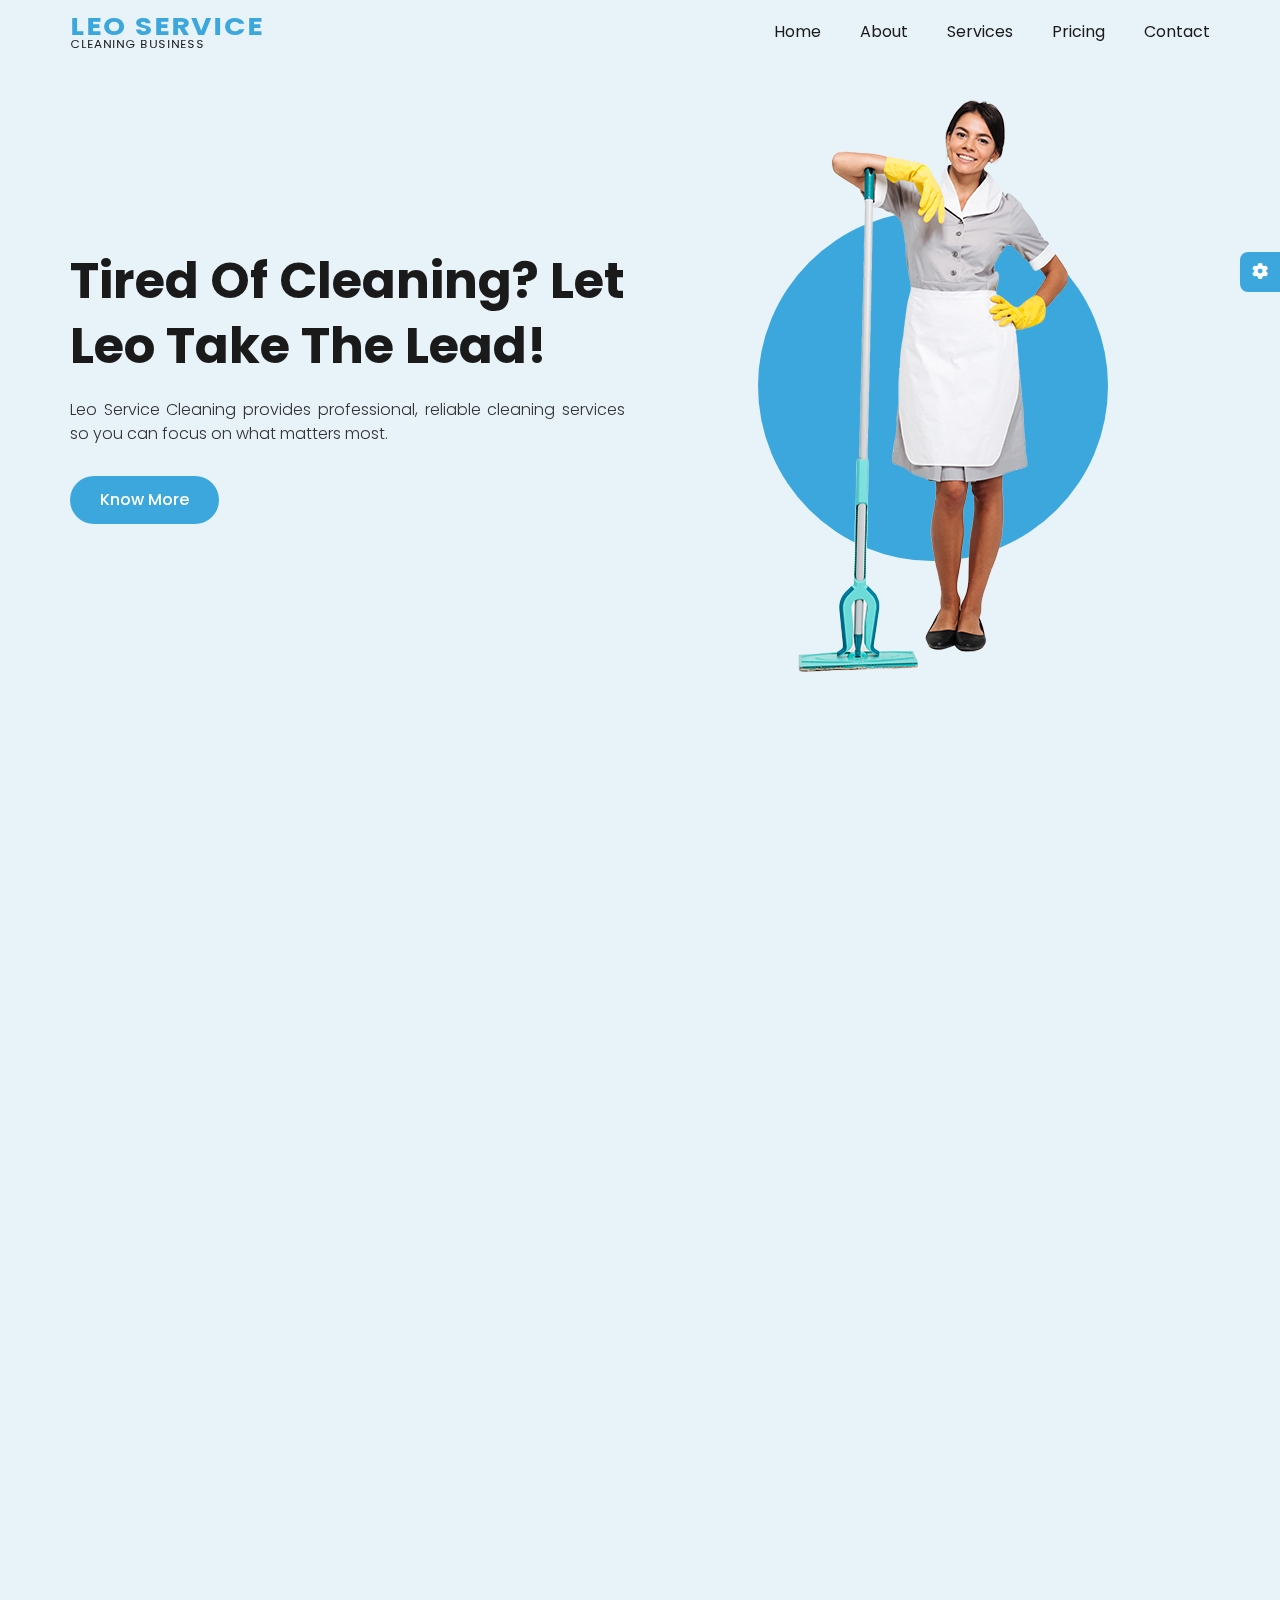
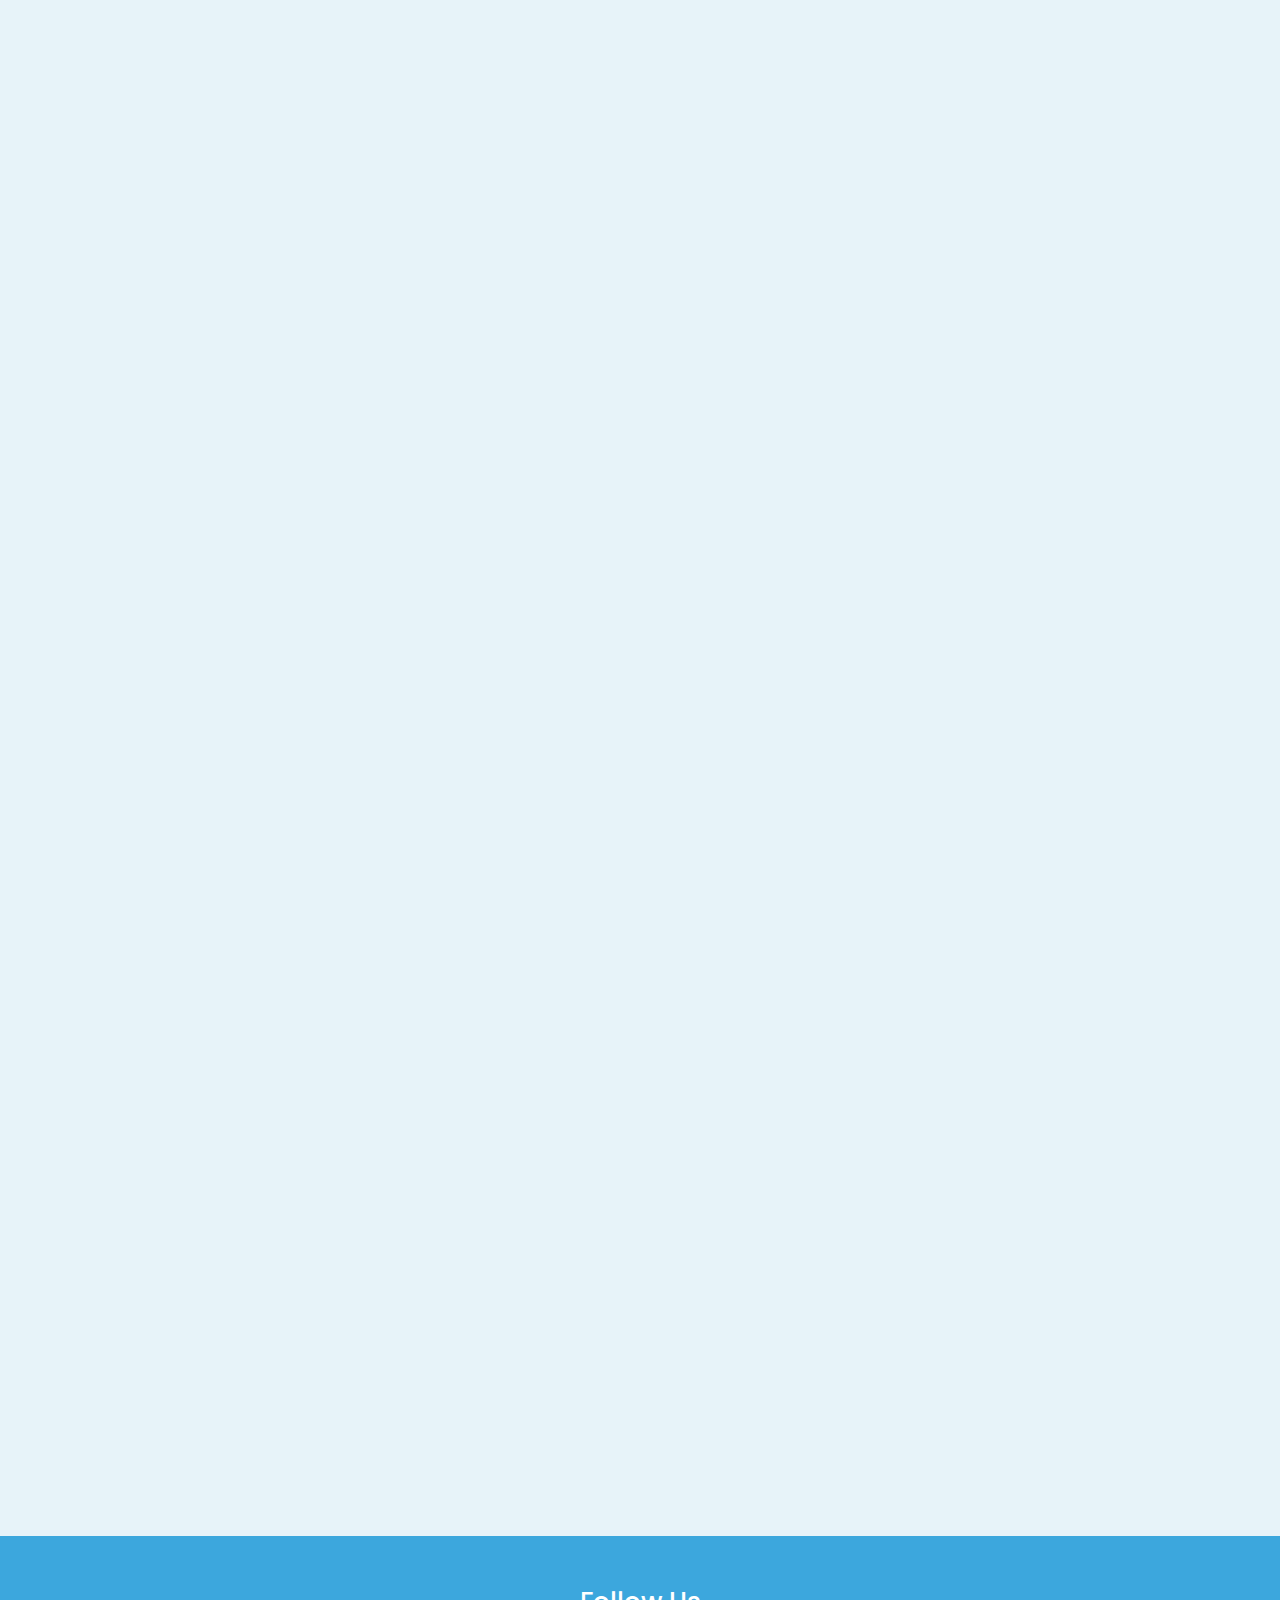
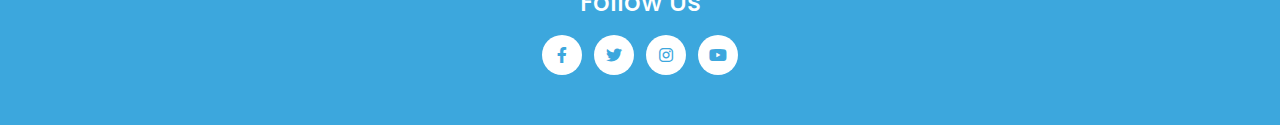
==== index.html @ 27004091 "Add files via upload" ====
<!DOCTYPE html>
<html lang="en">
<head>
  <title> Leo Service - Cleaning Service </title>
  <meta charset="utf-8">
  <meta name="viewport" content="width=device-width, initial-scale=1">
  <link type="text/css" rel="stylesheet" href="css/fontawesome.min.css" />
  <link type="text/css" rel="stylesheet" href="css/aos.css" />
  <link type="text/css" rel="stylesheet" href="css/style-switcher.css" />
  <link type="text/css" rel="stylesheet" href="css/style.css" />
</head>
<body>

  <!-- preloader start -->
  <div class="preloader js-preloader">
    <div></div>
  </div>
  <!-- preloader end -->

<!-- page wrapper start -->
<div class="page-wrapper">

  <!-- header start -->
  <header class="header js-header">
    <div class="container">
      <div class="logo" data-aos="fade-down" data-aos-duration="1000">
        <a href="#">Leo Service <span>cleaning Business</span></a>
      </div>
      <button type="button" class="nav-toggler js-nav-toggler" data-aos="fade-down" data-aos-duration="1000">
        <span></span>
      </button>
      <nav class="nav js-nav">
        <ul data-aos="fade-down" data-aos-duration="1000">
          <li><a href="#home">home</a></li>
          <li><a href="#about">about</a></li>
          <li><a href="#services">services</a></li>
          <li><a href="#pricing">pricing</a></li>
          <li><a href="#contact">contact</a></li>
        </ul>
      </nav>
    </div>
  </header>
  <!-- header end -->

  <!-- home section start -->
  <section class="home" id="home">
    <div class="container">
      <div class="grid">
        <div class="home-text">
          <h1 data-aos="fade-up" data-aos-duration="1000">Tired of Cleaning? Let Leo Take the Lead! </h1>
          <p data-aos="fade-up" data-aos-duration="1000" data-aos-delay="150"> Leo Service Cleaning provides professional, reliable cleaning services so you can focus on what matters most.</p>
          <div class="btn-wrap" data-aos="fade-up" data-aos-duration="1000" data-aos-delay="300">
            <a href="#about" class="btn">know more</a>
          </div>
        </div>
        <div class="home-img">
          <div class="circle-wrap" data-aos="fade-right" data-aos-duration="1000">
            <div class="circle"></div>
          </div>
          <img src="img/home-img.png" alt="img" data-aos="fade-left" data-aos-duration="1000">
        </div>
      </div>
    </div>
  </section>
  <!-- home section end -->

  <!-- about section start -->
  <section class="about section-padding" id="about">
    <div class="container">
      <div class="grid">
        <div class="about-img">
          <div class="img-box" data-aos="zoom-in" data-aos-duration="1000">
            <img src="img/about-img.png" alt="img">
            <div class="box box-1">
              <span>2.5k</span>
              <p>satisfied clients</p>
            </div>
          </div>
        </div>
        <div class="about-text">
          <div class="section-title">
            <span class="title" data-aos="fade-up" data-aos-duration="600">about us</span>
            <h2 class="sub-title" data-aos="fade-up" data-aos-duration="600">we're cleaning since 2020</h2>
          </div>
          <p data-aos="fade-up" data-aos-duration="600"><strong>Welcome to Leo Service Cleaning! </strong> We are a dedicated cleaning service passionate about providing exceptional cleaning experiences for our clients.</p>
          <p data-aos="fade-up" data-aos-duration="600"><strong>More than just cleaning, we offer peace of mind.</strong> Our team of highly trained and reliable cleaning professionals take pride in delivering a spotless clean that meets your specific needs. Whether you're a busy homeowner or a business owner looking for a professional touch, we're here to help you reclaim your time and enjoy a clean, healthy environment.</p>
        </div>
      </div>
    </div>
  </section>
  <!-- about section end -->

  <!-- services section start -->
  <section class="services section-padding" id="services">
    <div class="container">
      <div class="section-title">
        <span class="title" data-aos="fade-up" data-aos-duration="600">services</span>
        <h2 class="sub-title" data-aos="fade-up" data-aos-duration="600">what we do</h2>
      </div>
      <div class="grid">
        <!-- services item start -->
        <div class="services-item" data-aos="fade-up" data-aos-duration="600">
          <div class="img-box">
            <img src="img/service/house.jpg" alt="carpet">
          </div>
          <h3>carpet cleaning</h3>
        </div>
        <!-- services item end -->
        <!-- services item start -->
        <div class="services-item" data-aos="fade-up" data-aos-duration="600" data-aos-delay="100">
          <div class="img-box">
            <img src="img/service/window.jpg" alt="window">
          </div>
          <h3>window cleaning</h3>
        </div>
        <!-- services item end -->
        <!-- services item start -->
        <div class="services-item" data-aos="fade-up" data-aos-duration="600" data-aos-delay="200">
          <div class="img-box">
            <img src="img/service/bathroom.jpg" alt="bathroom">
          </div>
          <h3>bathroom cleaning</h3>
        </div>
        <!-- services item end -->
        <!-- services item start -->
        <div class="services-item" data-aos="fade-up" data-aos-duration="600" data-aos-delay="300">
          <div class="img-box">
            <img src="img/service/furniture.png" alt="furniture">
          </div>
          <h3>furniture cleaning</h3>
        </div>
        <!-- services item end -->
      </div>
    </div>
  </section>
  <!-- services section end -->

  <!-- pricing section start -->
  <section class="pricing section-padding" id="pricing">
    <div class="container">
      <div class="section-title">
        <span class="title" data-aos="fade-up" data-aos-duration="600">pricing</span>
        <h2 class="sub-title" data-aos="fade-up" data-aos-duration="600">our pricing plans</h2>
      </div>
      <div class="grid">
        <!-- basic plan start -->
        <div class="pricing-item" data-aos="fade-up" data-aos-duration="1000">
          <div class="pricing-header">
            <h3>basic</h3>
            <div class="price"><span>$299</span> montly</div>
          </div>
          <div class="pricing-body">
            <ul>
              <li><i class="fas fa-check"></i> window cleaning</li>
              <li><i class="fas fa-check"></i> carpet cleaning</li>
              <li><i class="fas fa-times"></i> furniture cleaning</li>
              <li><i class="fas fa-times"></i> car cleaning</li>
              <li><i class="fas fa-times"></i> bathroom cleaning</li>
            </ul>
          </div>
          <div class="pricing-footer">
            <a href="#" class="btn">get started</a>
          </div>
        </div>
        <!-- basic plan end -->

        <!-- standard plan start -->
        <div class="pricing-item" data-aos="fade-up" data-aos-duration="1000" data-aos-delay="100">
          <div class="pricing-header">
            <h3>standard</h3>
            <div class="price"><span>$499</span> montly</div>
          </div>
          <div class="pricing-body">
            <ul>
              <li><i class="fas fa-check"></i> window cleaning</li>
              <li><i class="fas fa-check"></i> carpet cleaning</li>
              <li><i class="fas fa-check"></i> furniture cleaning</li>
              <li><i class="fas fa-check"></i> car cleaning</li>
              <li><i class="fas fa-times"></i> bathroom cleaning</li>
            </ul>
          </div>
          <div class="pricing-footer">
            <a href="#" class="btn">get started</a>
          </div>
        </div>
        <!-- standard plan end -->

        <!-- premium plan start -->
        <div class="pricing-item" data-aos="fade-up" data-aos-duration="1000" data-aos-delay="200">
          <div class="pricing-header">
            <h3>premium</h3>
            <div class="price"><span>$899</span> montly</div>
          </div>
          <div class="pricing-body">
            <ul>
              <li><i class="fas fa-check"></i> window cleaning</li>
              <li><i class="fas fa-check"></i> carpet cleaning</li>
              <li><i class="fas fa-check"></i> furniture cleaning</li>
              <li><i class="fas fa-check"></i> car cleaning</li>
              <li><i class="fas fa-check"></i> bathroom cleaning</li>
            </ul>
          </div>
          <div class="pricing-footer">
            <a href="#" class="btn">get started</a>
          </div>
        </div>
        <!-- premium plan end -->
      </div>
    </div>
  </section>
  <!-- pricing section end -->

  <!-- contact section start -->
  <section class="contact section-padding" id="contact">
    <div class="container">
      <div class="section-title">
        <span class="title" data-aos="fade-up" data-aos-duration="600">contact us</span>
        <h2 class="sub-title" data-aos="fade-up" data-aos-duration="600">have any question ?</h2>
      </div>
      <div class="grid contact-grid">
        <div class="contact-info">
          <div class="contact-info-item" data-aos="fade-up" data-aos-duration="600">
            <i class="fas fa-map-marker-alt"></i>
            <h3>Address</h3>
            <p>Victoria Park, Western Australia </p>
          </div>
          <div class="contact-info-item" data-aos="fade-up" data-aos-duration="600">
            <i class="fas fa-phone"></i>
            <h3>Call us</h3>
            <p>0457296058</p>
          </div>
          <div class="contact-info-item" data-aos="fade-up" data-aos-duration="600">
            <i class="fas fa-envelope"></i>
            <h3>Email us</h3>
            <p>anilthapamagar@gmail.com</p>
          </div>
        </div>
        <div class="contact-form" data-aos="fade-up" data-aos-duration="600">
          <form>
            <div class="input-box">
              <input type="text" placeholder="Name" class="input-control" required>
            </div>
            <div class="input-box">
              <input type="text" placeholder="Email" class="input-control" required>
            </div>
            <div class="input-box">
              <input type="text" placeholder="Phone" class="input-control" required>
            </div>
            <div class="input-box">
              <textarea placeholder="Message" class="input-control" required></textarea>
            </div>
            <button type="submit" class="btn">Send Message</button>
          </form>
        </div>
      </div>
    </div>
  </section>
  <!-- contact section end -->

  <!-- footer start -->
  <footer class="footer">
    <div class="container">
      <h3>follow us</h3>
      <div class="social-links">
        <a href="#" title="facebook"><i class="fab fa-facebook-f"></i></a>
        <a href="#" title="twitter"><i class="fab fa-twitter"></i></a>
        <a href="#" title="instagram"><i class="fab fa-instagram"></i></a>
        <a href="#" title="youtube"><i class="fab fa-youtube"></i></a>
      </div>
    </div>
  </footer>
  <!-- footer end -->

</div>
<!-- page wrapper end -->


<!-- style switcher start  -->
<div class="style-switcher js-style-switcher">
  <button type="button" class="style-switcher-toggler js-style-switcher-toggler">
    <i class="fas fa-cog"></i>
  </button>
  <div class="style-switcher-main">
    <h2>style switcher</h2>
    <div class="style-switcher-item">
      <p>Theme Color</p>
      <div class="theme-color">
        <input type="range" min="0" max="360" class="hue-slider js-hue-slider">
        <div class="hue">Hue: <span class="js-hue"></span></div>
      </div>
    </div>
    <div class="style-switcher-item">
      <label class="form-switch">
        <span>Dark Mode</span>
        <input type="checkbox" class="js-dark-mode">
        <div class="box"></div>
      </label>
    </div>
  </div>
</div>
<!-- style switcher end  -->

<script src="js/aos.js"></script>
<script src="js/main.js"></script>
<script src="js/style-switcher.js"></script>
</body>
</html>
---- css/style-switcher.css ----
.style-switcher{
  position: fixed;
  right: 0;
  top: 0;
  z-index: 10;
  width: 280px;
  height: 100%;
  transform: translateX(100%);
  transition: all 0.3s ease;
}
.style-switcher.open{
  transform: translateX(0);
  box-shadow: var(--shadow);
}
.style-switcher-main{
  height: 100%;
  background-color: var(--bg-color);
  padding: 30px;
  overflow-y: auto;
}
.style-switcher-toggler{
  height: 40px;
  width: 40px;
  background-color: var(--main-color);
  color: var(--text-white);
  font-size: var(--fs-md);
  position: absolute;
  left: -40px;
  top: 28%;
  border-radius: 8px 0 0 8px;
  border: none;
}
.style-switcher h2{
  text-transform: capitalize;
  font-size: var(--fs-xl);
  font-weight: 500;
  padding: 0 0 10px;
}
.style-switcher-item{
  padding: 15px 0;
  border-top: 1px solid var(--border-color);
}
.style-switcher-item p{
  margin-bottom: 10px;
}
.hue-slider{
  -webkit-appearance: none;
  width: 100%;
  outline: none;
  height: 12px;
  border-radius: 6px;
  margin-bottom: 5px;
  cursor: pointer;
  background: linear-gradient(to right,  
  hsl(0, var(--saturation), var(--lightness)),
  hsl(30, var(--saturation), var(--lightness)),
  hsl(60, var(--saturation), var(--lightness)),
  hsl(90, var(--saturation), var(--lightness)),
  hsl(120, var(--saturation), var(--lightness)),
  hsl(150, var(--saturation), var(--lightness)),
  hsl(180, var(--saturation), var(--lightness)),
  hsl(210, var(--saturation), var(--lightness)),
  hsl(240, var(--saturation), var(--lightness)),
  hsl(270, var(--saturation), var(--lightness)),
  hsl(300, var(--saturation), var(--lightness)),
  hsl(330, var(--saturation), var(--lightness)),
  hsl(360, var(--saturation), var(--lightness))
  );
}
.hue-slider:focus{
  box-shadow: var(--focus-shadow);
}
.hue-slider::-webkit-slider-thumb{
  -webkit-appearance: none;
  width: 20px;
  height: 20px;
  background-color: var(--bg-white);
  cursor: pointer;
  border-radius: 50%;
}
.hue-slider::-moz-range-thumb{
  width: 20px;
  height: 20px;
  background-color: var(--bg-white);
  cursor: pointer;
  border-radius: 50%;
}
.hue-slider::-webkit-slider-thumb:hover{
  opacity: 0.8;
}
.hue-slider::-moz-range-thumb:hover{
  opacity: 0.8;
}

.form-switch{
  display: flex;
  justify-content: space-between;
  cursor: pointer;
}
.form-switch span{
  padding-right: 15px;
}
.form-switch input{
  position: absolute;
  pointer-events: none;
  opacity: 0;
}
.form-switch .box{
  height: 24px;
  width: 44px;
  border-radius: 12px;
  border: 1px solid var(--border-color);
  position: relative;
  transition: all 0.5s ease;
}
.form-switch .box::before{
  content: '';
  height: 14px;
  width: 14px;
  border: 1px solid var(--border-color);
  position: absolute;
  left: 4px;
  top: 4px;
  border-radius: 50%;
  transition: all 0.5s ease;
}
.form-switch input:checked + .box{
  background-color: var(--main-color);
  border-color: var(--main-color);
}
.form-switch input:focus + .box{
  box-shadow: var(--focus-shadow);
}
.form-switch input:checked + .box::before{
  transform: translateX(calc(100% + 6px));
  background-color: var(--bg-white);
  border-color: transparent;
}
---- css/style.css ----
/* # fonts */
@import url('https://fonts.googleapis.com/css2?family=Poppins:wght@300;400;500;600;700&display=swap');


/* # variables */
:root{
  --hue: 200;
  --saturation: 70%;
  --lightness: 55%;
  --main-color: hsl(var(--hue), var(--saturation), var(--lightness));

  /* text colors */
  --text-white: hsl(0, 0%, 100%);
  --text-light-gray: hsl(0, 0% , 96%);
  --text-x-dark-gray: hsl(0, 0%, 10%);
  --text-dark-gray: hsl(0, 0%, 20%);

  /* bg colors */
  --body-bg-color: hsl(var(--hue), 60%, 94%);
  --bg-color: hsl(var(--hue), 60%, 96%);
  --bg-white: hsl(0, 0%, 100%);

  /* border color */
  --border-color: hsl(var(--hue), 48%, 80%);

  /* shadow */
  --shadow: 0 0 10px hsla(var(--hue), 57%, 63%, 0.3);
  --focus-shadow: 0 0 10px hsla(var(--hue), 57%, 63%, 0.6);

  /* font size */
  --fs-4xl: 50px;
  --fs-3xl: 35px;
  --fs-2xl: 26px;
  --fs-xl: 20px;
  --fs-lg: 18px;
  --fs-md: 16px;
  --fs-sm: 14px;
}

/* override variables for dark theme */
body.t-dark{
  /* text colors */
  --text-x-dark-gray: hsl(0, 0%, 94%);
  --text-dark-gray: hsl(0, 0%, 84%);

  /* bg colors */
  --body-bg-color: hsl(var(--hue), 20%, 10%);
  --bg-color: hsl(var(--hue), 13%, 17%);

  /* border color */
  --border-color: hsl(var(--hue), 15%, 30%);

  /* shadow */
  --shadow: 0 0 10px hsla(var(--hue), 19%, 7%, 0.9);
}

/* # base */
html{
  scroll-behavior: smooth;
}
*{
  margin: 0;
  padding: 0;
  box-sizing: border-box;
}
::before,
::after{
  box-sizing: border-box;
}
body{
  font-family: 'Poppins', sans-serif;
  font-weight: 300;
  font-size: var(--fs-md);
  line-height: 1.5;
  color: var(--text-dark-gray);
  background-color: var(--body-bg-color);
  -webkit-text-size-adjust: 100%;
  -webkit-tap-highlight-color: transparent;
}
a{
  color: var(--main-color);
  text-decoration: none;
}
ul{
  list-style: none;
}
h1,h2,h3,h4,h5,h6{
  color: var(--text-x-dark-gray);
  line-height: 1.3;
}
p{
  margin-bottom: 15px;
  text-align:justify;
}
img{
  max-width: 100%;
  vertical-align: middle;
}
::selection{
  color: var(--text-white);
  background-color: var(--main-color);
}
::-webkit-scrollbar{
  width: 5px;
}
::-webkit-scrollbar-track{
  background-color: var(--body-bg-color);
}
::-webkit-scrollbar-thumb{
  background-color: var(--main-color);
}

/* # page wrapper */
.page-wrapper{
  overflow: hidden;
}

/* # container */
.container{
  max-width: 1170px;
  margin: auto;
  padding: 0 15px;
}

/* # grid */
.grid{
  display: grid;
  grid-template-columns: repeat(12, 1fr);
  gap: 30px;
}

/* # section */
.section-padding{
  padding: 60px 0;
}
.section-title {
  text-align: center;
  margin-bottom: 45px;
}
.section-title .title{
  display: inline-block;
  font-size: var(--fs-lg);
  font-weight: 400;
  text-transform: capitalize;
  color: var(--main-color);
  margin: 0 0 12px;
  padding: 0 40px;
  position: relative;
}
.section-title .title::before,
.section-title .title::after{
  content: '';
  position: absolute;
  height: 1px;
  width: 34px;
  background-color: var(--main-color);
  top: 50%;
  transform: translateY(-50%);
}
.section-title .title::before{
  left: 0;
}
.section-title .title::after{
  right: 0;
}
.section-title .sub-title{
  font-size: var(--fs-3xl);
  text-transform: capitalize;
}

/* # buttons */
button{
  cursor: pointer;
}
.btn{
  display: inline-block;
  padding: 10px 28px;
  background-color: var(--main-color);
  color: var(--text-white);
  font-weight: 500;
  font-size: var(--fs-md);
  text-transform: capitalize;
  line-height: 1.5;
  font-family: inherit;
  border: 2px solid transparent;
  border-radius: 30px;
  vertical-align: middle;
  user-select: none;
  transition: all 0.3s ease;
}
.btn:hover{
  background-color: transparent;
  color: var(--main-color);
  border-color: var(--main-color);
}

/* # forms */
.input-box{
  margin-bottom: 20px;
}
::placeholder{
  color: var(--text-dark-gray);
  opacity: 1; /* override firefox's default opacity */
}
.input-control{
  width: 100%;
  height: 50px;
  border-radius: 25px;
  border: 1px solid var(--border-color);
  background-color: transparent;
  font-family: inherit;
  font-weight: inherit;
  font-size: inherit;
  color: var(--text-x-dark-gray);
  padding: 0 20px;
}
.input-control:focus{
  outline: 1px solid var(--border-color);
}
textarea.input-control{
  display: block;
  height: 150px;
  padding-top: 15px;
  resize: none;
}

/* # preloader */
.preloader{
  position: fixed;
  left: 0;
  top: 0;
  height: 100%;
  width: 100%;
  background-color: var(--bg-color);
  z-index: 100;
  display: flex;
  align-items: center;
  justify-content: center;
}
.preloader.fade-out{
  opacity: 0;
  transition: opacity 0.6s ease;
}
.preloader div{
  height: 40px;
  width: 40px;
  border-radius: 50%;
  border-left: 4px solid var(--main-color);
  border-right: 4px solid var(--main-color);
  border-top: 4px solid transparent;
  border-bottom: 4px solid transparent;
  animation: preloader 1s linear infinite;
}
@keyframes preloader {
  0%{
    transform: rotate(0);
  }
  100%{
    transform: rotate(360deg);
  }
}

/* # header */
.header{
  position: fixed;
  left: 0;
  top: 0;
  width: 100%;
  z-index: 2;
  padding: 10px 0;
}
.header::before{
  content: '';
  position: absolute;
  left: 0;
  top: 0;
  height: 100%;
  width: 100%;
  background-color: var(--bg-color);
  box-shadow: var(--shadow);
  z-index: -1;
  transform: translateY(calc(-100% - 10px));
  transition: transform 0.5s ease;
}
.header.bg-reveal::before{
  transform: translateY(0);
}
.header .container{
  display: flex;
  align-items: center;
  justify-content: space-between;
}
.header .logo a{
  font-size: 28px;
  font-weight: bold;
  text-transform: uppercase;
  line-height: 1;
  display: block;
  transform: scaleY(0.9);
  letter-spacing: 2px;
}
.header .logo span{
  font-size: 12px;
  display: block;
  font-weight: 400;
  color: var(--text-x-dark-gray);
  letter-spacing: 1px;
}
.nav li{
  display: inline-block;
  margin-left: 35px;
}
.nav a{
  text-transform: capitalize;
  font-size: var(--fs-md);
  color: var(--text-x-dark-gray);
  font-weight: 400;
  display: block;
  padding: 10px 0;
  transition: color 0.3s ease;
}
.nav a:hover{
  color: var(--main-color);
}
.nav-toggler{
  display: none;
}


/* # home  */
.home{
  padding: 100px 0 60px;
}
.home-text,
.home-img{
  grid-column: span 6;
  align-self: center;
}
.home-text h1{
  font-size: var(--fs-4xl);
  margin: 0 0 20px;
  text-transform: capitalize;
}
.home-text p{
  margin: 0 0 30px;
}
.home-img{
  position: relative;
}
.home-img .circle-wrap{
  position: absolute;
  left: 50%;
  top: 50%;
  z-index: -1;
}
.home-img .circle{
  height: 350px;
  width: 350px;
  background-color: var(--main-color);
  border-radius: 50%;
  transform: translate(-50%, -50%);
}
.home-img img{
  max-width: 270px;
  display: block;
  margin: auto;
}

/* # about  */
.about .section-title{
  text-align: left;
  margin: 0 0 15px;
}
.about-img,
.about-text{
  grid-column: span 6;
  align-self: center;
}
.about-img .img-box{
  max-width: 400px;
  margin: auto;
  padding: 15px;
  border-radius: 50%;
  background-color: var(--bg-color);
  box-shadow: var(--shadow);
  position: relative;
}
.about-img .img-box img{
  border-radius: 50%;
}
.about-img .box{
  height: 125px;
  width: 125px;
  background-color: var(--main-color);
  position: absolute;
  display: flex;
  flex-direction: column;
  justify-content: center;
  text-align: center;
  border-radius: 0 40px;
  padding: 15px;
}
.about-img .box-1{
  top: 50%;
  left: 0;
  transform: translate(-50%, -50%);
}
.about-img .box span{
  color: var(--text-white);
  font-weight: bold;
  font-size: var(--fs-3xl);
  margin: 0 0 5px;
  line-height: 1;
}
.about-img .box p{
  font-size: var(--fs-sm);
  text-transform: uppercase;
  color: var(--text-light-gray);
  margin: 0;
}

/* # services  */
.services-item{
  grid-column: span 3;
  text-align: center;
}
.services-item .img-box{
  height: 140px;
  width: 140px;
  border-radius: 50%;
  margin: 0 auto 20px;
  box-shadow: var(--shadow);
  background-color: var(--bg-color);
  padding: 8px;
  overflow: hidden;
}
.services-item .img-box img{
  border-radius: 50%;
  transition: transform 0.5s ease;
}
.services-item:hover .img-box img{
  transform: scale(1.5);
}
.services-item h3{
  text-transform: capitalize;
  font-size: var(--fs-xl);
  font-weight: 500;
}

/* # pricing  */
.pricing-item{
  grid-column: span 4;
  background-color: var(--bg-color);
  box-shadow: var(--shadow);
  padding: 30px;
  border-radius: 10px;
  text-align: center;
}
.pricing-header h3{
  text-transform: capitalize;
  margin: 0 0 20px;
  font-size: var(--fs-2xl);
  font-weight: 600;
}
.pricing-header .price{
  height: 140px;
  width: 140px;
  box-shadow: inset var(--shadow);
  margin: auto;
  border-radius: 50%;
  display: flex;
  flex-direction: column;
  align-items: center;
  justify-content: center;
  font-size: var(--fs-sm);
  text-transform: capitalize;
}
.pricing-header .price span{
  font-size: var(--fs-3xl);
  color: var(--main-color);
  font-weight: bold;
  line-height: 1.3;
}
.pricing-body{
  padding: 30px 0;
  text-align: left;
}
.pricing-body li{
  text-transform: capitalize;
  position: relative;
  padding-left: 27px;
}
.pricing-body li+li{
  margin-top: 10px;
}
.pricing-body li i{
  position: absolute;
  left: 0;
  top: 5px;
  font-size: var(--fs-sm);
}

/* # team  */
.team-item{
  grid-column: span 4;
}
.team-item .img-box{
  max-width: 350px;
  box-shadow: var(--shadow);
  background-color: var(--bg-color);
  margin: auto;
  border-radius: 50%;
  padding: 15px;
}
.team-item img{
  border-radius: 50%;
  transition: filter 0.5s ease;
}
.team-item:hover img{
  filter: grayscale(50%);
}
.team-item .detail{
  background-color: var(--main-color);
  width: 85%;
  max-width: 260px;
  padding: 15px;
  margin: -42px auto 0;
  text-align: center;
  text-transform: capitalize;
  position: relative;
  z-index: 1;
  border-radius: 0 40px;
  transition: border-radius 0.5s ease;
}
.team-item:hover .detail{
  border-radius: 40px 0;
}
.team-item h3{
  margin: 0 0 5px;
  color: var(--text-white);
  font-size: var(--fs-xl);
  font-weight: 500;
}
.team-item p{
  margin: 0;
  color: var(--text-light-gray);
}

/* # contact */
.contact-grid{
  max-width: 1000px;
  margin: auto;
}
.contact-info{
  grid-column: span 5;
}
.contact-form{
 grid-column: span 7;
}
.contact-info-item{
  position: relative;
  padding: 20px 0 20px 70px;
}
.contact-info-item + .contact-info-item{
  margin-top: 20px;
  border-top: 1px solid var(--border-color);
}
.contact-info-item i{
  height: 50px;
  width: 50px;
  background-color: var(--bg-color);
  box-shadow: var(--shadow);
  color: var(--main-color);
  border-radius: 50%;
  display: flex;
  align-items: center;
  justify-content: center;
  position: absolute;
  left: 0;
  top: 20px;
}
.contact-info-item h3{
  margin: 0 0 10px;
  font-size: var(--fs-xl);
  font-weight: 500;
  text-transform: capitalize;
}
.contact-info-item p:last-child{
  margin: 0;
}

/* # footer */
.footer{
  padding: 50px 0;
  background-color: var(--main-color);
  text-align: center;
}
.footer h3{
  color: var(--text-white);
  font-size: var(--fs-2xl);
  margin: 0 0 15px;
  font-weight: 500;
  text-transform: capitalize;
}
.footer .social-links a{
  height: 40px;
  width: 40px;
  display: inline-flex;
  background-color: var(--bg-white);
  border-radius: 50%;
  align-items: center;
  justify-content: center;
  margin: 0 4px;
  border: 1px solid transparent;
  transition: all 0.5s ease;
}
.footer .social-links a:hover{
  background-color: transparent;
  color: var(--text-white);
  border-color: initial;
}

/* # responsive */

@media(max-width: 1199px){
  .about-img .box-1{
    top: 100%;
    left: 50%;
  }
}

@media(max-width: 991px){
  /* # variables */
  :root{
    --fs-4xl: 42px;
    --fs-3xl: 31px;
    --fs-2xl: 24px;
  }
  /* # home */
  .home-img img{
    max-width: 250px;
  }
  .home-img .circle{
    height: 290px;
    width: 290px;
  }
  /* # services */
  .services-item .img-box{
    height: 120px;
    width: 120px;
  }
  /* # pricing */
  .pricing-item{
    grid-column: span 6;
  }
  .pricing-header .price {
    height: 130px;
    width: 130px;
  }
  /* # team */
  .team-item {
    grid-column: span 6;
  }
}

@media(max-width: 767px){
   /* # variables */
  :root{
    --fs-4xl: 35px;
    --fs-3xl: 26px;
    --fs-2xl: 22px;
    --fs-xl: 18px;
  }  
  /* # header */
  .nav-toggler{
    display: block;
    height: 34px;
    width: 40px;
    border: none;
    z-index: 1;
    background-color: transparent;
  }
  .nav-toggler span{
    display: block;
    height: 2px;
    width: 24px;
    background-color: var(--main-color);
    margin: auto;
    position: relative;
    transition: background-color 0.3s ease;
  }
  .nav-toggler.active span{
    background-color: transparent;
  }
  .nav-toggler span::after,
  .nav-toggler span::before{
    content: '';
    position: absolute;
    left: 0;
    top:0;
    width: 100%;
    height: 100%;
    background-color: var(--main-color);
    transition: transform 0.3s ease;
  }
  .nav-toggler span::before{
    transform: translateY(-7px);
  }
  .nav-toggler.active span::before{
    transform: rotate(45deg);
  }
  .nav-toggler span::after{
    transform: translateY(7px);
  }
  .nav-toggler.active span::after{
    transform: rotate(-45deg);
  }
  .nav{
    position: fixed;
    right: 0;
    top: 0;
    height: 100vh;
    width: 260px;
    background-color: var(--bg-color);
    padding: 60px 30px 30px;
    overflow-y: auto;
    transform: translateX(100%);
    transition: all 0.3s ease;
  }
  .nav.open{
    transform: translateX(0);
    box-shadow: var(--shadow);
  }
  .nav li{
    display: block;
    margin: 0;
  }
  .nav a{
    font-size: var(--fs-lg);
  }
  .nav li + li{
    border-top: 1px solid var(--border-color);
  }
  /* # home */
  .home-text, 
  .home-img {
    grid-column: span 12;
  }
  .home-img {
    order: -1;
    margin-bottom: 20px;
  }
  /* # about */
  .about-img, 
  .about-text {
    grid-column: span 12;
  }
  .about-text{
    order: -1;
  }
  .about-img .box{
    height: 115px;
    width: 115px;
  }
  /* # services */
  .services-item{
    grid-column: span 6;
  }
  /* # pricing */
  .pricing-header .price{
    height: 120px;
    width: 120px;
  }
  /* # contact */
  .contact-info,
  .contact-form{
    grid-column: span 12;
  }
  .contact-info{
    margin-bottom: 30px;
  }
}

@media(max-width: 575px){
    /* # grid  */
    .grid{
      gap: 30px 15px;
    }
    /* # home */
    .home-img img{
      max-width: 200px;
    }
    .home-img .circle {
      height: 250px;
      width: 250px;
    }
    /* # pricing */
    .pricing-item {
      grid-column: span 12;
    }
    /* # team */
    .team-item {
      grid-column: span 12;
    }
}
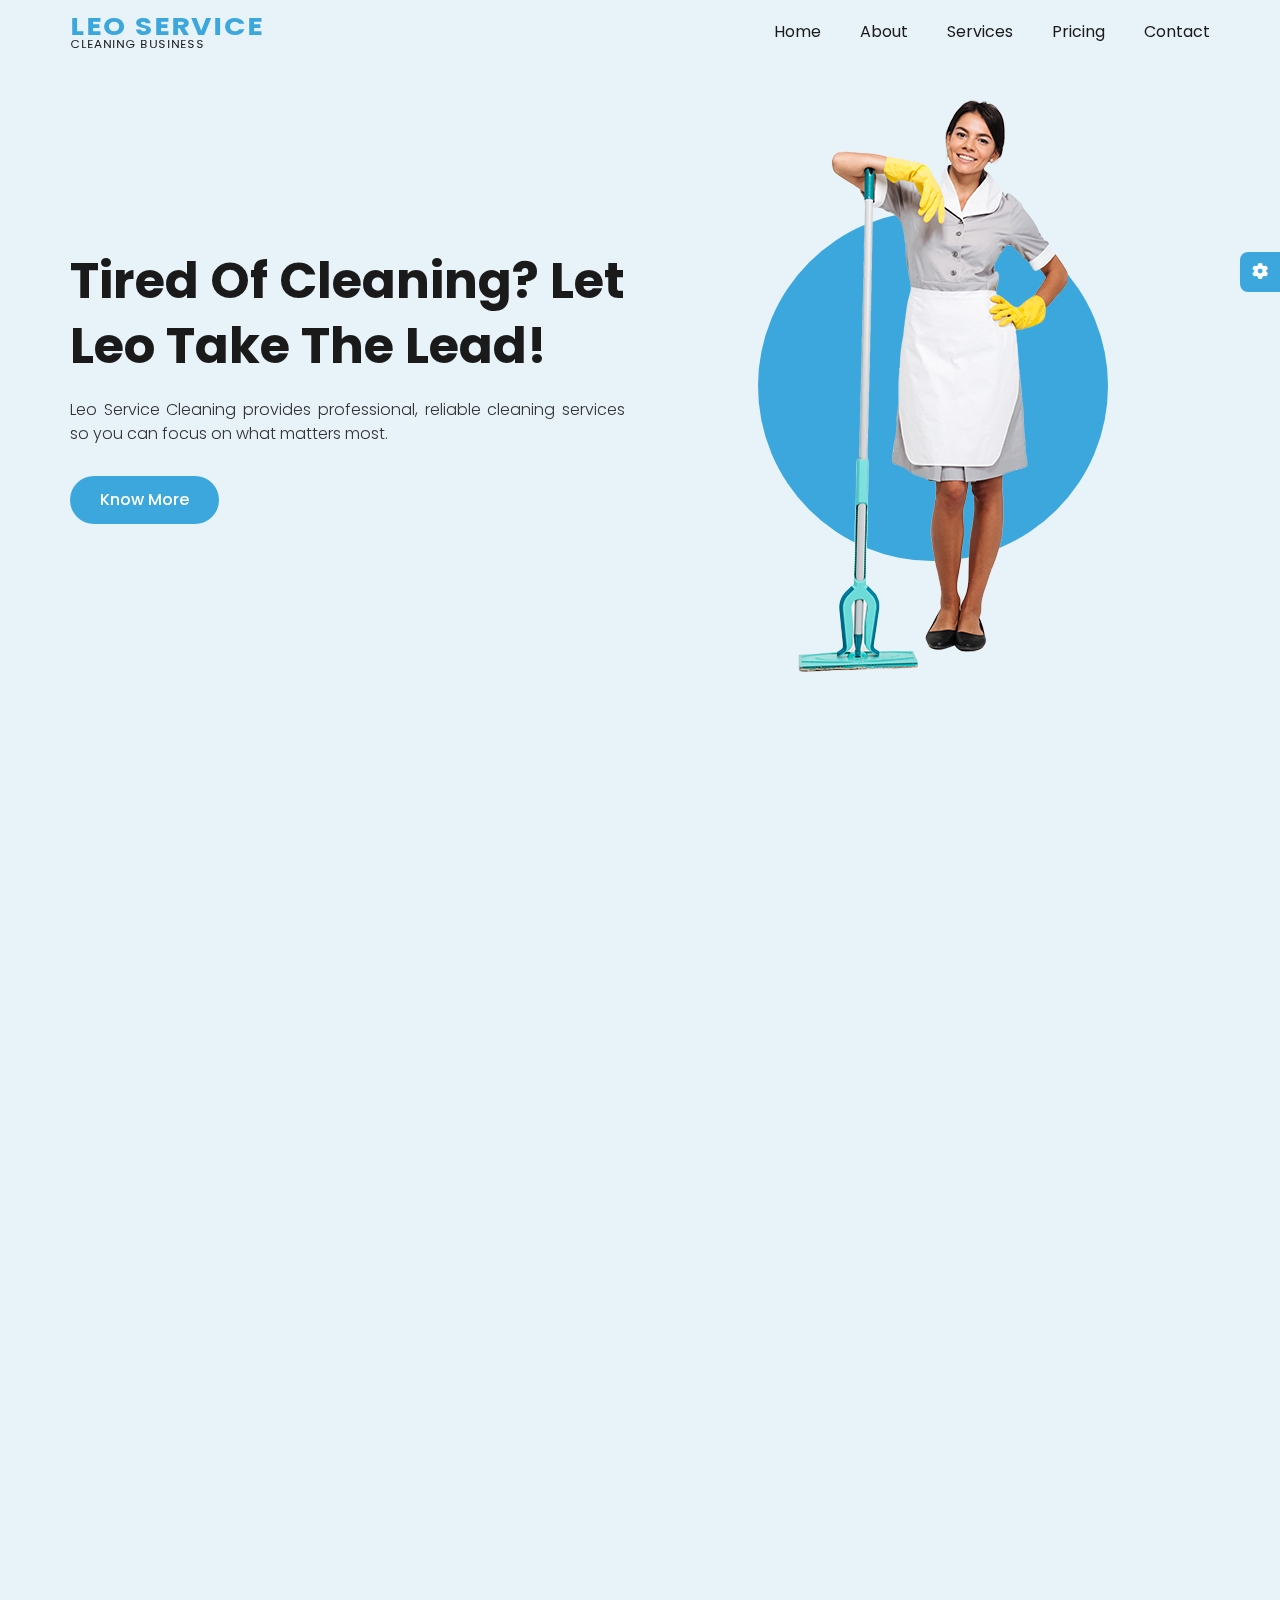
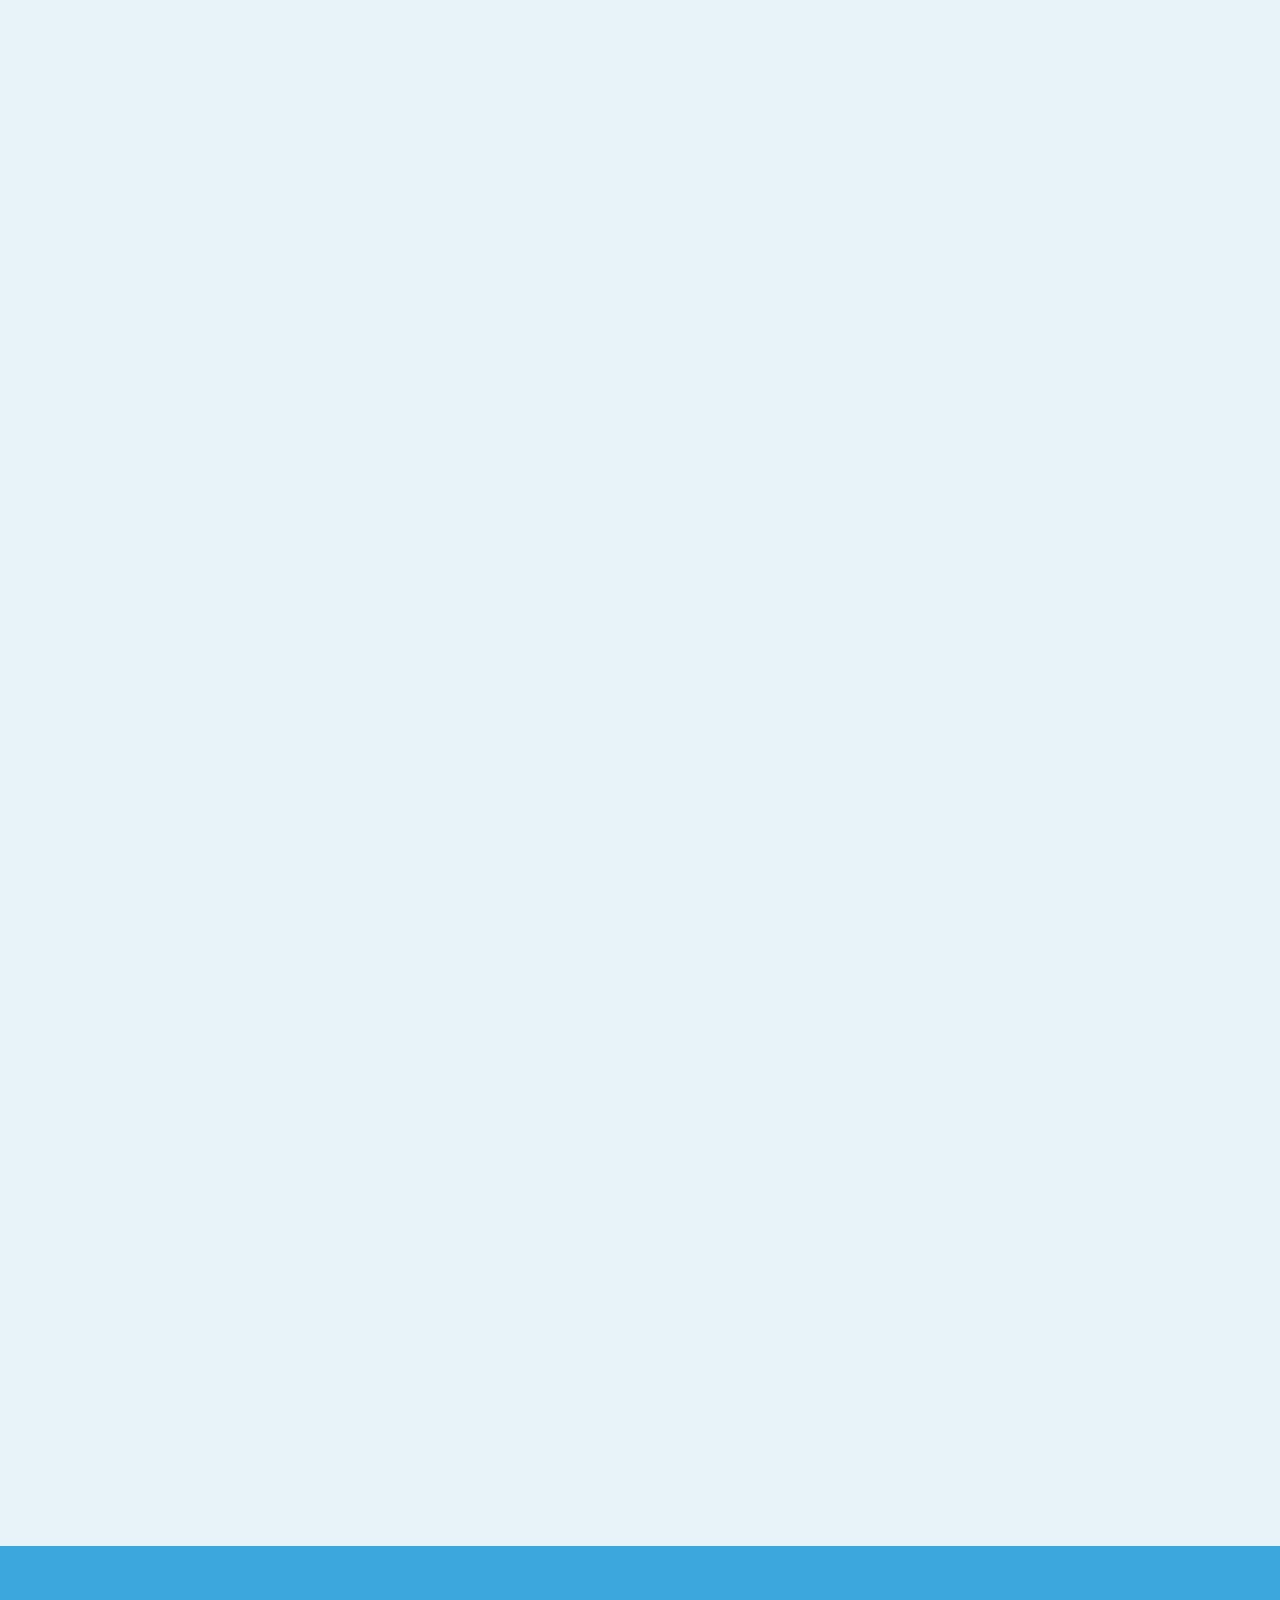
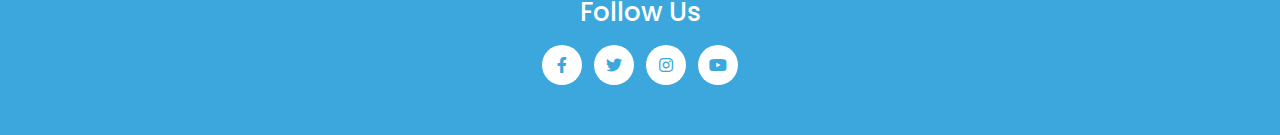
==== commit aad5beb0: "Adding an error message after form submit" ====
--- a/index.html
+++ b/index.html
@@ -250,6 +250,7 @@
               <textarea placeholder="Message" class="input-control" required></textarea>
             </div>
             <button type="submit" class="btn">Send Message</button>
+            <div id="formMessage" style="margin-top: 10px; color: red;"></div>
           </form>
         </div>
       </div>
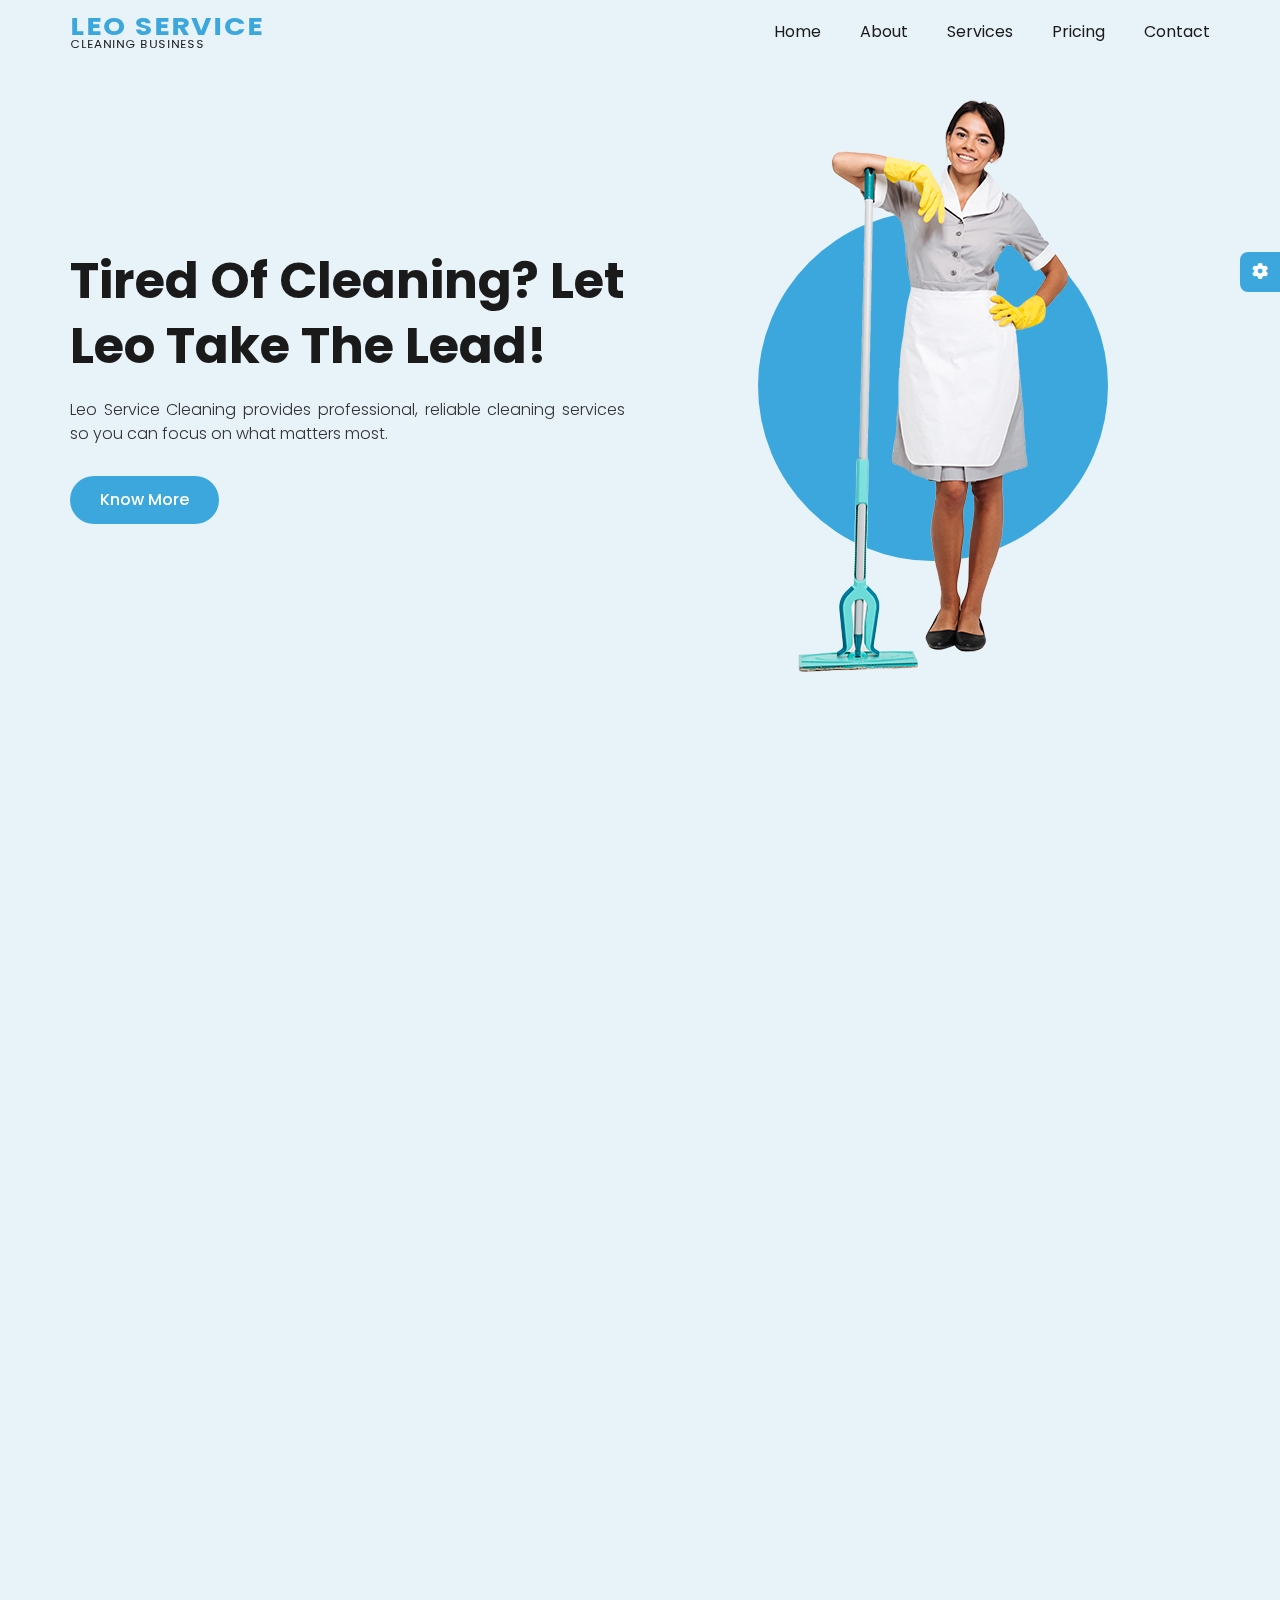
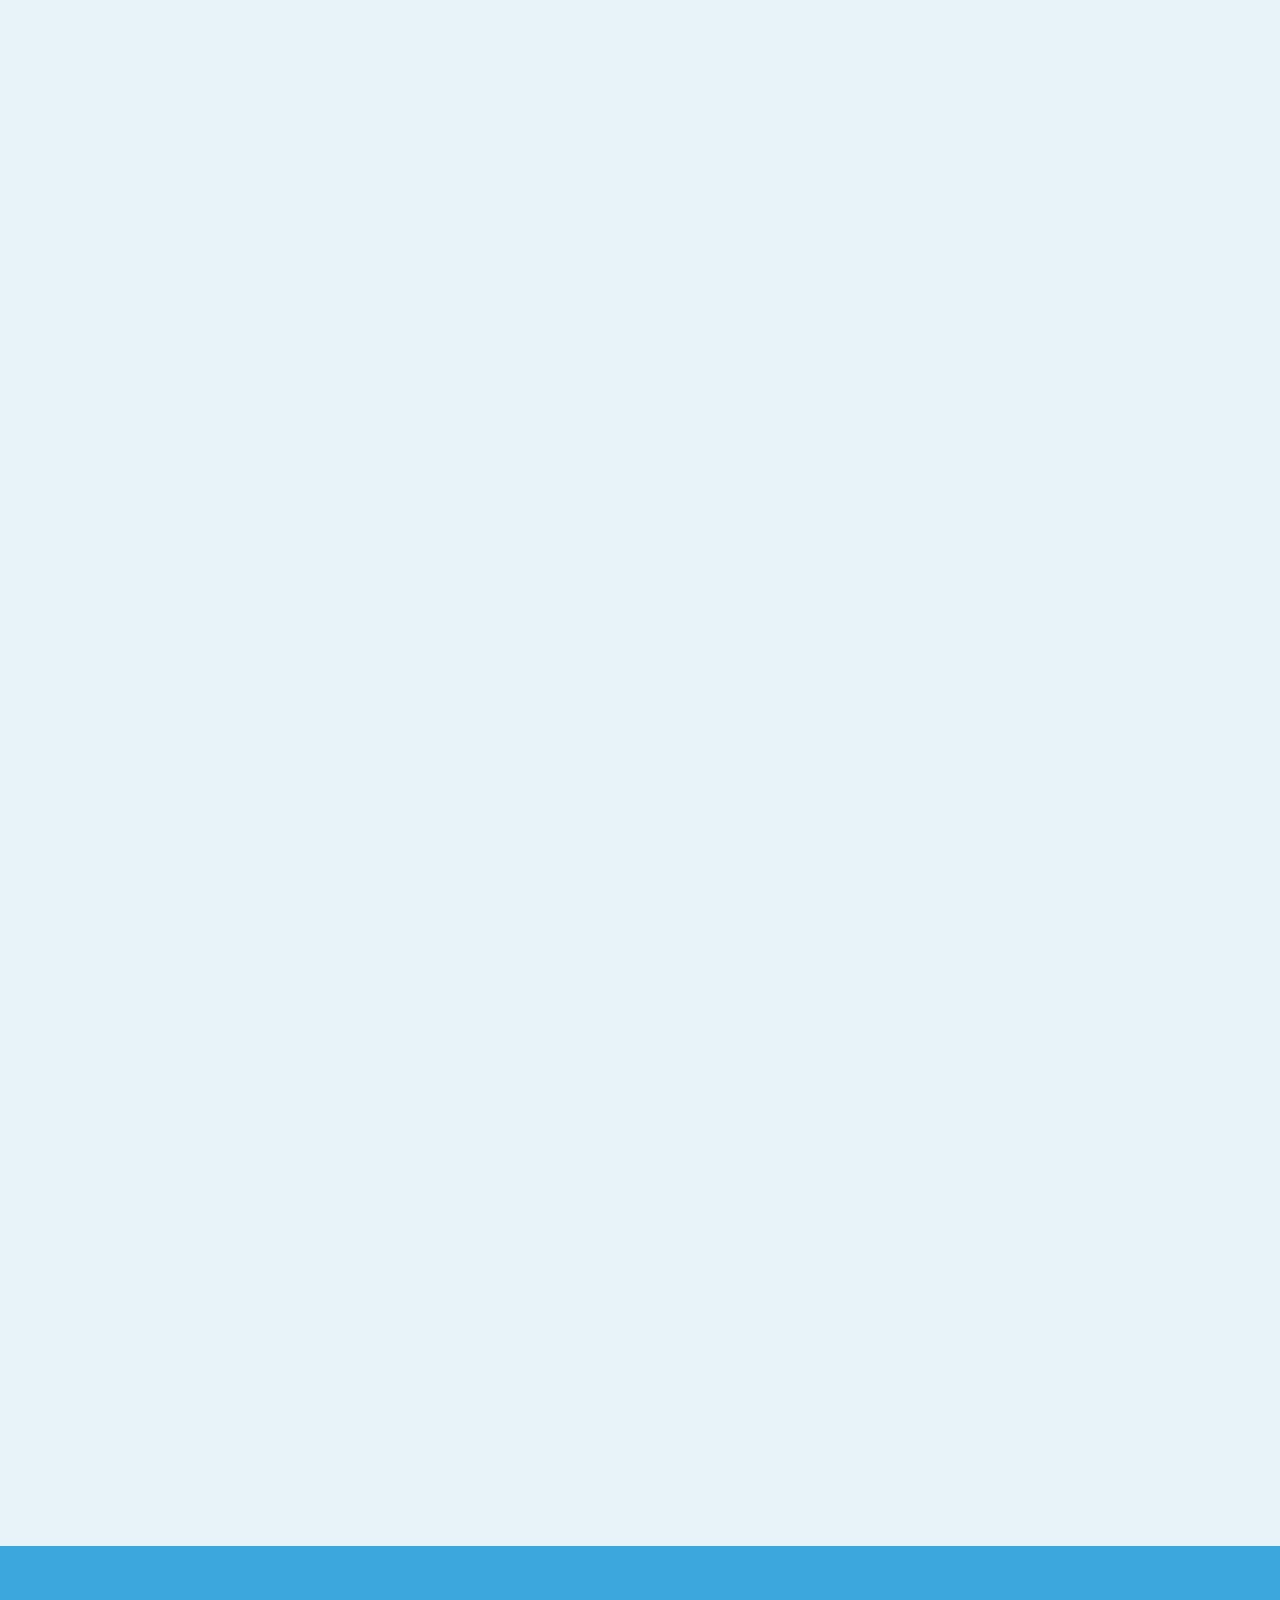
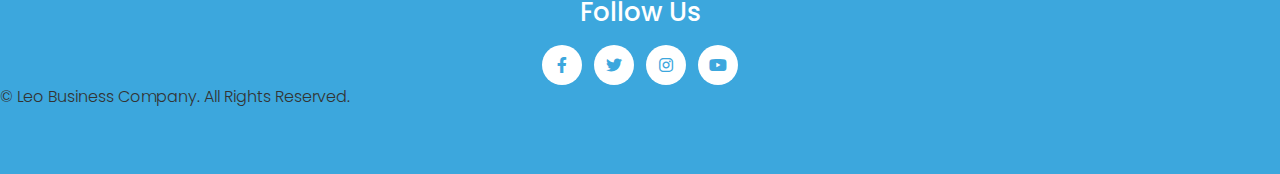
==== commit 08ae9de3: "Adding copyrights and year to the footer" ====
--- a/index.html
+++ b/index.html
@@ -236,7 +236,7 @@
           </div>
         </div>
         <div class="contact-form" data-aos="fade-up" data-aos-duration="600">
-          <form>
+          <form  id="contactForm">
             <div class="input-box">
               <input type="text" placeholder="Name" class="input-control" required>
             </div>
@@ -269,6 +269,10 @@
         <a href="#" title="youtube"><i class="fab fa-youtube"></i></a>
       </div>
     </div>
+    <p>
+      &copy; <span id="year"></span> Leo Business Company. All Rights Reserved.
+    </p>
+  </div>
   </footer>
   <!-- footer end -->
 
@@ -303,6 +307,7 @@
 
 <script src="js/aos.js"></script>
 <script src="js/main.js"></script>
+<script src="js/form.js"></script>
 <script src="js/style-switcher.js"></script>
 </body>
 </html>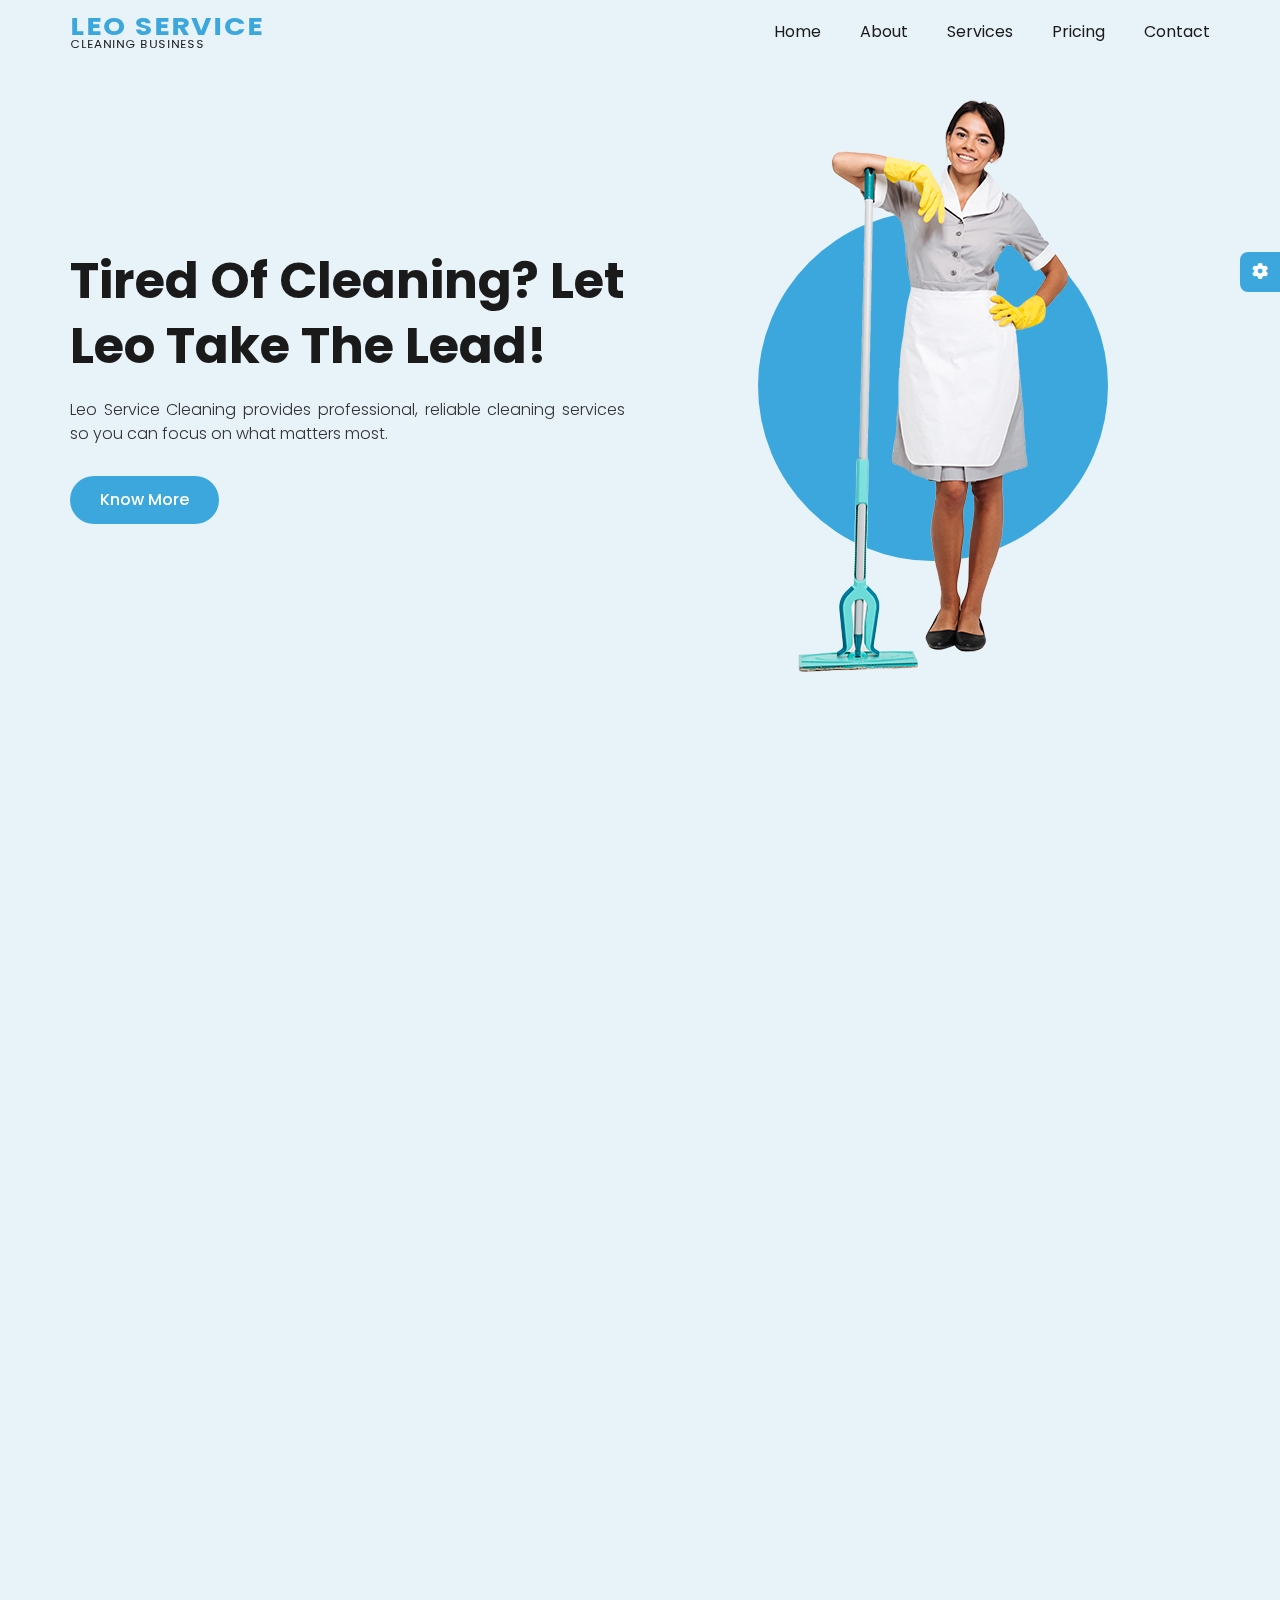
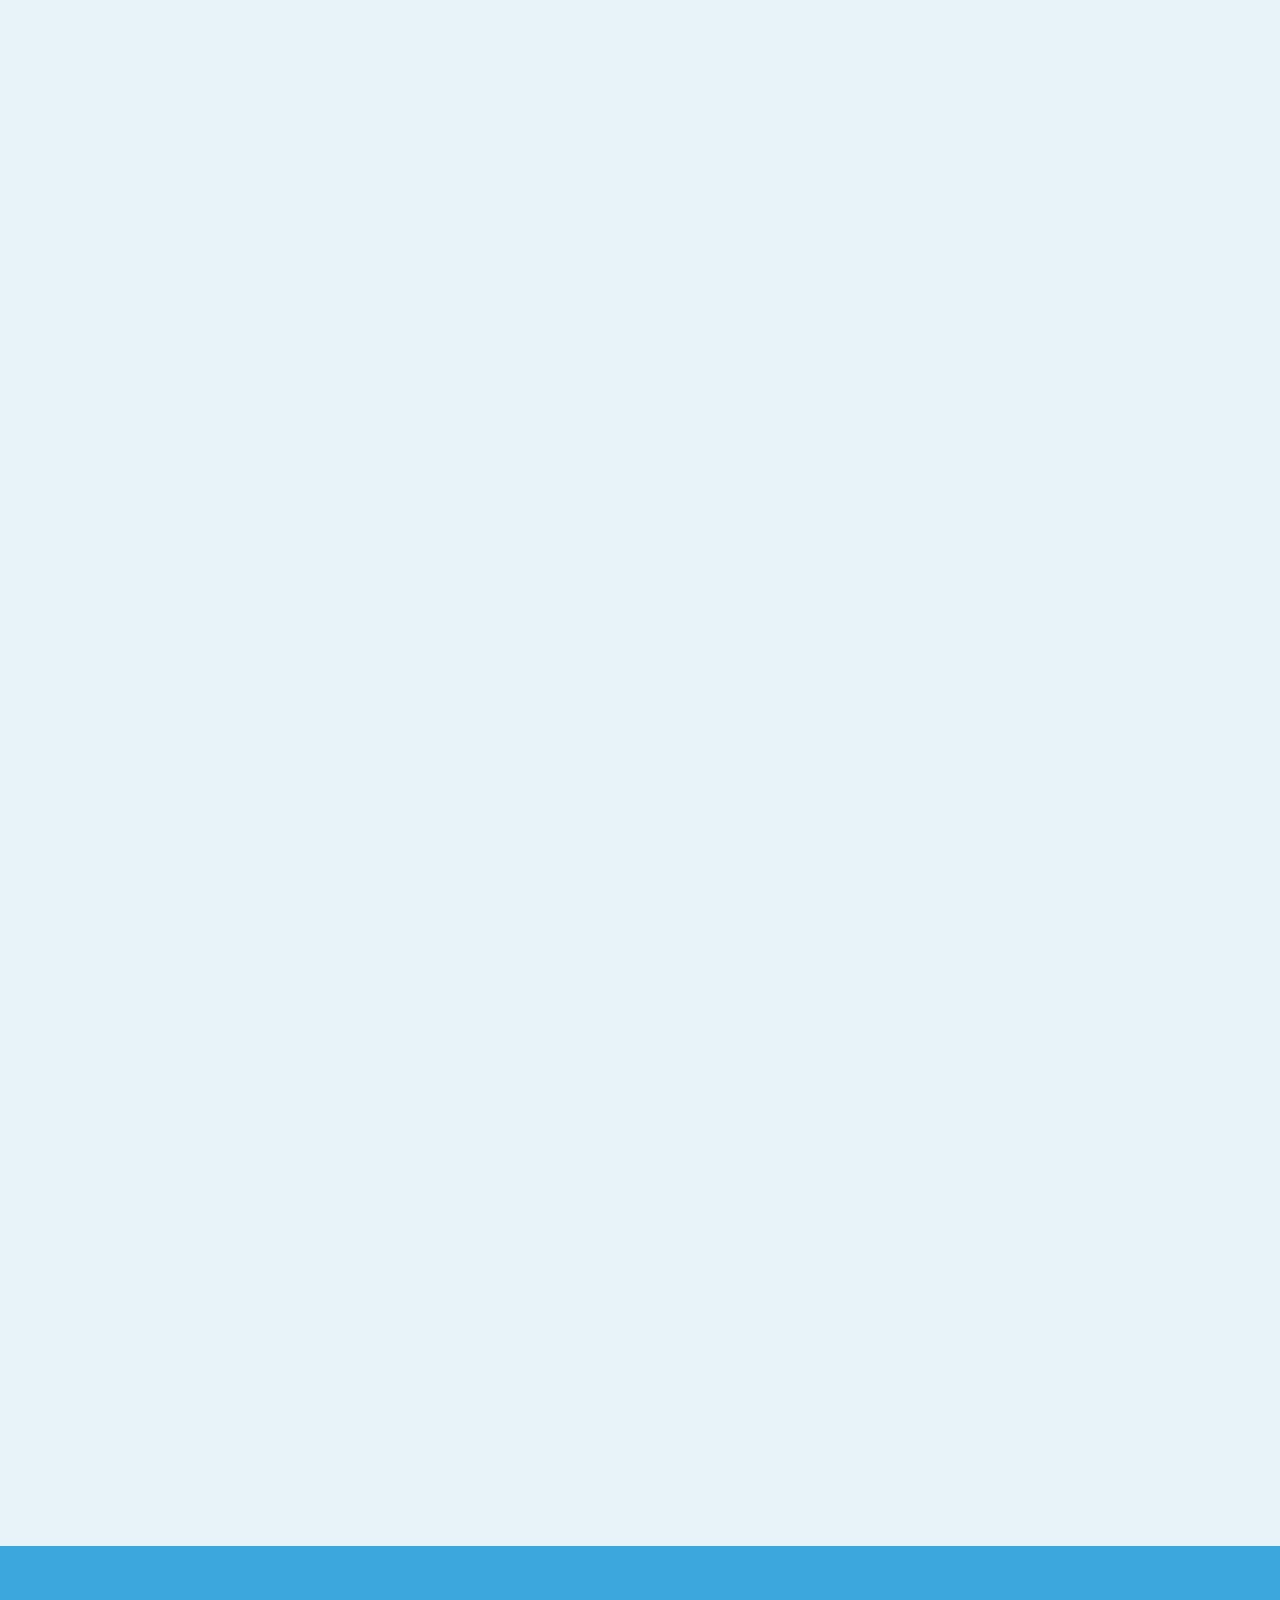
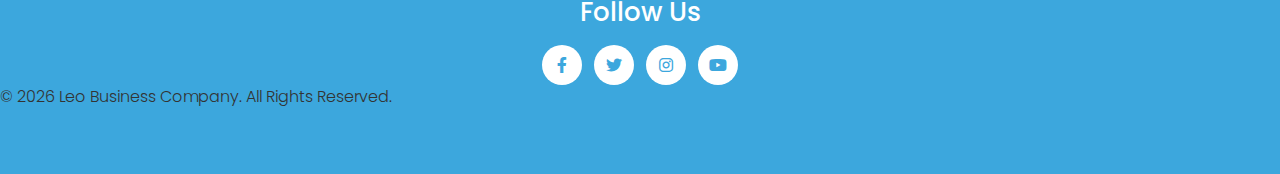
==== commit 59612c4a: "Footer validation added for the footer" ====
--- a/index.html
+++ b/index.html
@@ -308,6 +308,7 @@
 <script src="js/aos.js"></script>
 <script src="js/main.js"></script>
 <script src="js/form.js"></script>
+<script src="js/footer.js"></script>
 <script src="js/style-switcher.js"></script>
 </body>
 </html>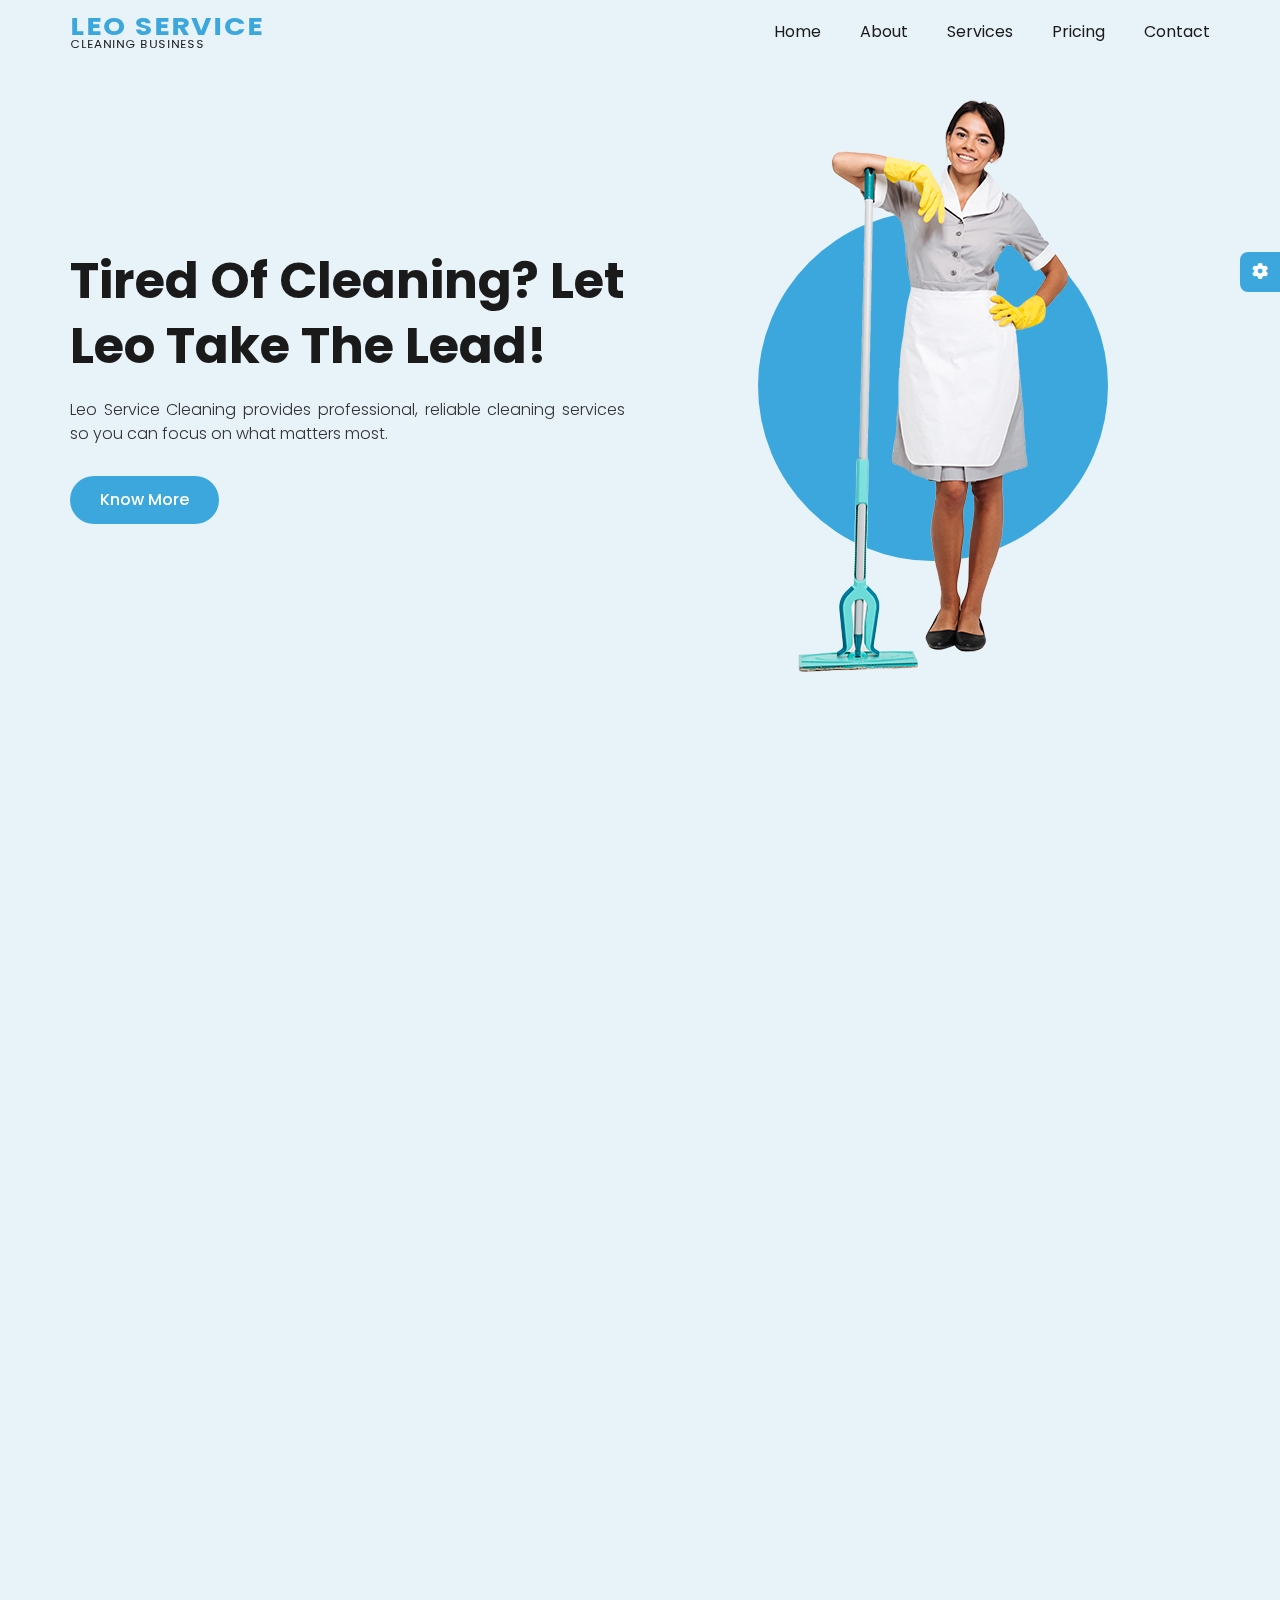
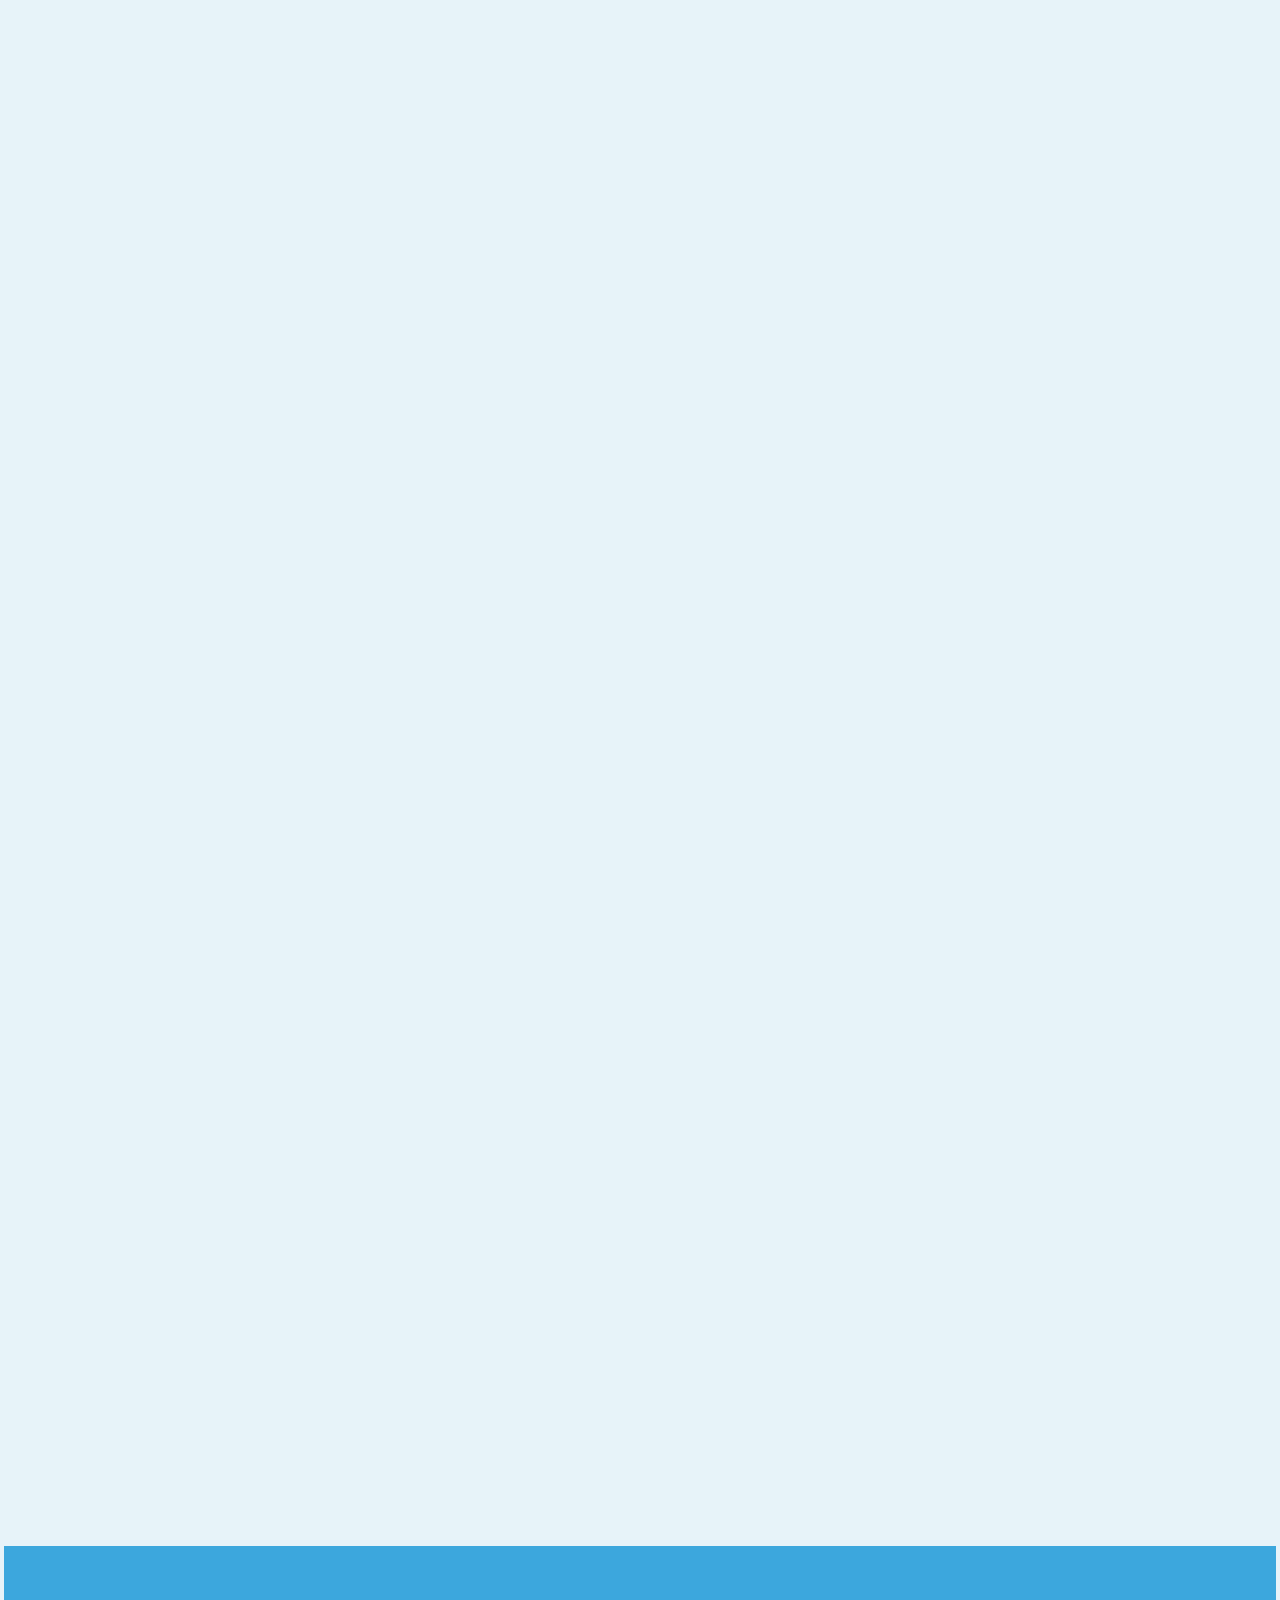
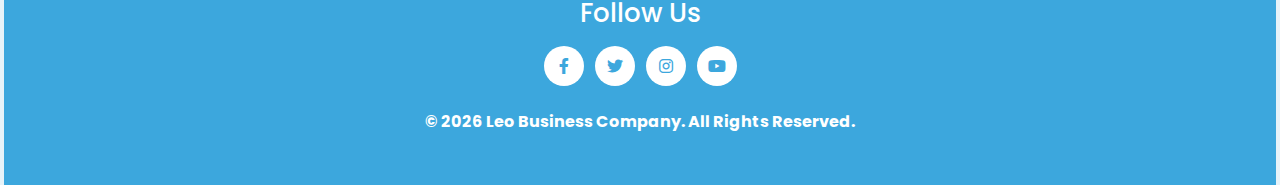
==== commit c1ae773d: "Css styling done properly to the footer section" ====
--- a/index.html
+++ b/index.html
@@ -269,9 +269,8 @@
         <a href="#" title="youtube"><i class="fab fa-youtube"></i></a>
       </div>
     </div>
-    <p>
+    <br>
       &copy; <span id="year"></span> Leo Business Company. All Rights Reserved.
-    </p>
   </div>
   </footer>
   <!-- footer end -->
--- a/css/style.css
+++ b/css/style.css
@@ -804,3 +804,13 @@
     }
 }
 
+footer {
+  color: white;
+  font-weight: bold;
+  text-align: center;
+  padding: 15px 0;
+  align-items: center;
+  justify-content: center;
+  margin: 0 4px;
+  border: 1px solid transparent;
+}
